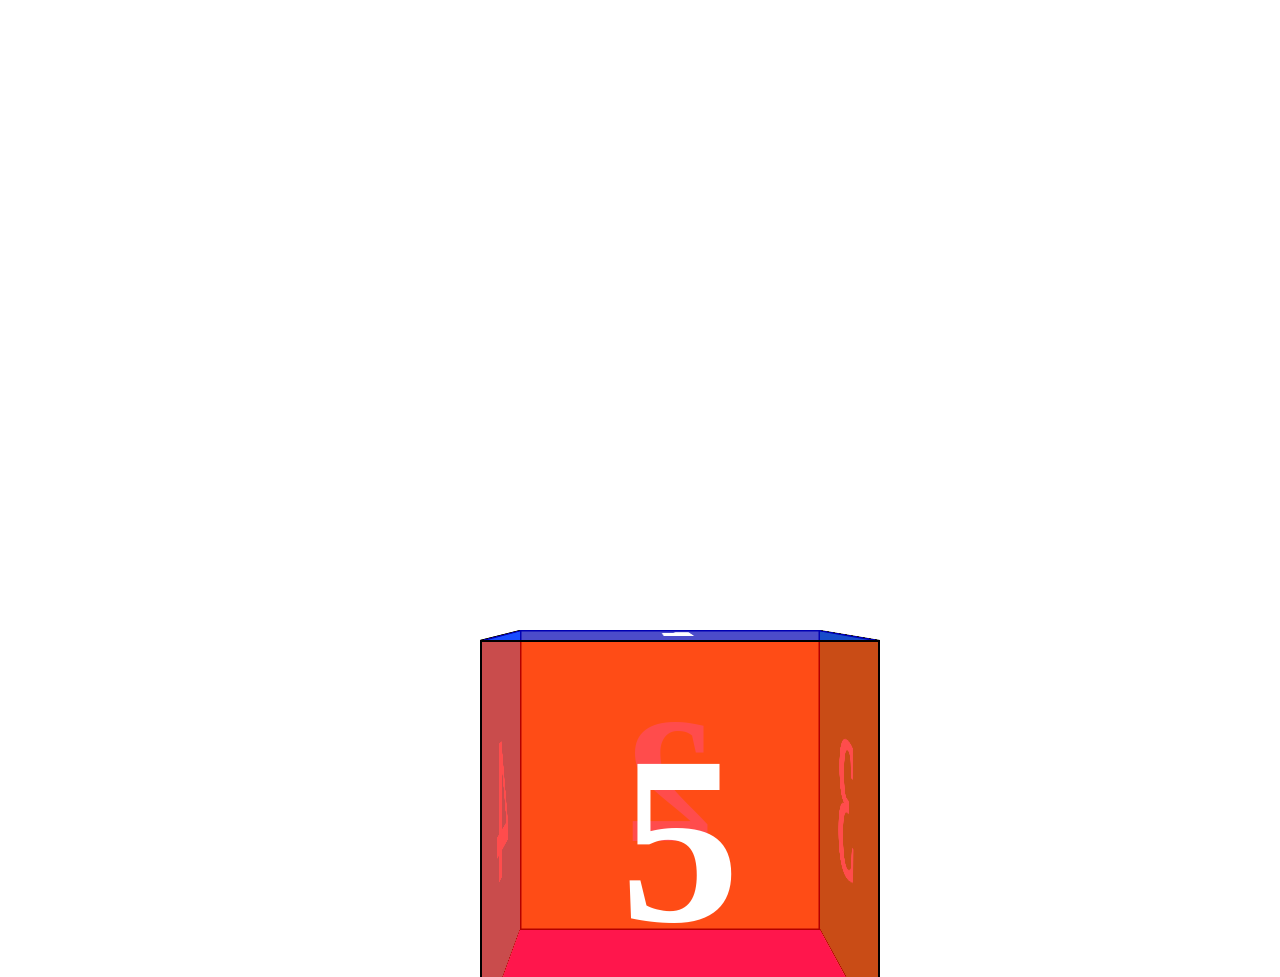
==== test_iot/index.html @ fbc9cf0f "init repo" ====
<!DOCTYPE html>
<html lang="en">
  <head>
    <meta charset="UTF-8" />
    <meta name="viewport" content="width=device-width, initial-scale=1.0" />
    <link rel="stylesheet" type="text/css" href="style/index.css" />

    <title>AWS_IoT</title>
  </head>
  <body>
    <div class="container">
      <div
        id="cube"
        style="
          -webkit-transform: translateZ(-200px) rotateX(0deg) rotateY(0deg) rotateZ(0deg);
        "
      >
        <figure class="front">5</figure>
        <figure class="back">2</figure>
        <figure class="right">3</figure>
        <figure class="left">4</figure>
        <figure class="top">1</figure>
        <figure class="bottom">6</figure>
      </div>
    </div>

    <!-- <script src="style/index.js"></script> -->
    <script src="style/bundle.js"></script>
    <script src="style/aws-iot-sdk-browser-bundle.js"></script>
  </body>
</html>
---- test_iot/style/index.css ----
.container {
  width: 400px;
  height: 400px;
  position: relative;
  margin: 400px auto 0;
  /*border: 1px solid #CCC;*/
  -webkit-perspective: 1200px;
  -moz-perspective: 1200px;
  -o-perspective: 1200px;
  perspective: 1200px;
}
#cube {
  width: 100%;
  height: 100%;
  position: absolute;
  -webkit-transform-style: preserve-3d;
  -moz-transform-style: preserve-3d;
  -o-transform-style: preserve-3d;
  transform-style: preserve-3d;
  -webkit-transform: translateZ(-200px);
  -moz-transform: translateZ(-200px);
  -o-transform: translateZ(-200px);
  transform: translateZ(-200px);
}
#cube figure {
  display: block;
  position: absolute;
  width: 396px;
  height: 396px;
  border: 2px solid black;
  line-height: 396px;
  font-size: 240px;
  font-weight: bold;
  color: white;
  text-align: center;
}
#cube .front {
  background: hsla(0, 100%, 50%, 0.7);
}
#cube .back {
  background: hsla(60, 100%, 50%, 0.7);
}
#cube .right {
  background: hsla(120, 100%, 50%, 0.7);
}
#cube .left {
  background: hsla(180, 100%, 50%, 0.7);
}
#cube .top {
  background: hsla(240, 100%, 50%, 0.7);
}
#cube .bottom {
  background: hsla(300, 100%, 50%, 0.7);
}
#cube .front {
  -webkit-transform: translateZ(200px);
  -moz-transform: translateZ(200px);
  -o-transform: translateZ(200px);
  transform: translateZ(200px);
}
#cube .back {
  -webkit-transform: rotateY(180deg) translateZ(200px);
  -moz-transform: rotateY(180deg) translateZ(200px);
  -o-transform: rotateY(180deg) translateZ(200px);
  transform: rotateY(180deg) translateZ(200px);
}
#cube .right {
  -webkit-transform: rotateY(90deg) translateZ(200px);
  -moz-transform: rotateY(90deg) translateZ(200px);
  -o-transform: rotateY(90deg) translateZ(200px);
  transform: rotateY(90deg) translateZ(200px);
}
#cube .left {
  -webkit-transform: rotateY(-90deg) translateZ(200px);
  -moz-transform: rotateY(-90deg) translateZ(200px);
  -o-transform: rotateY(-90deg) translateZ(200px);
  transform: rotateY(-90deg) translateZ(200px);
}
#cube .top {
  -webkit-transform: rotateX(90deg) translateZ(200px);
  -moz-transform: rotateX(90deg) translateZ(200px);
  -o-transform: rotateX(90deg) translateZ(200px);
  transform: rotateX(90deg) translateZ(200px);
}
#cube .bottom {
  -webkit-transform: rotateX(-90deg) translateZ(200px);
  -moz-transform: rotateX(-90deg) translateZ(200px);
  -o-transform: rotateX(-90deg) translateZ(200px);
  transform: rotateX(-90deg) translateZ(200px);
}
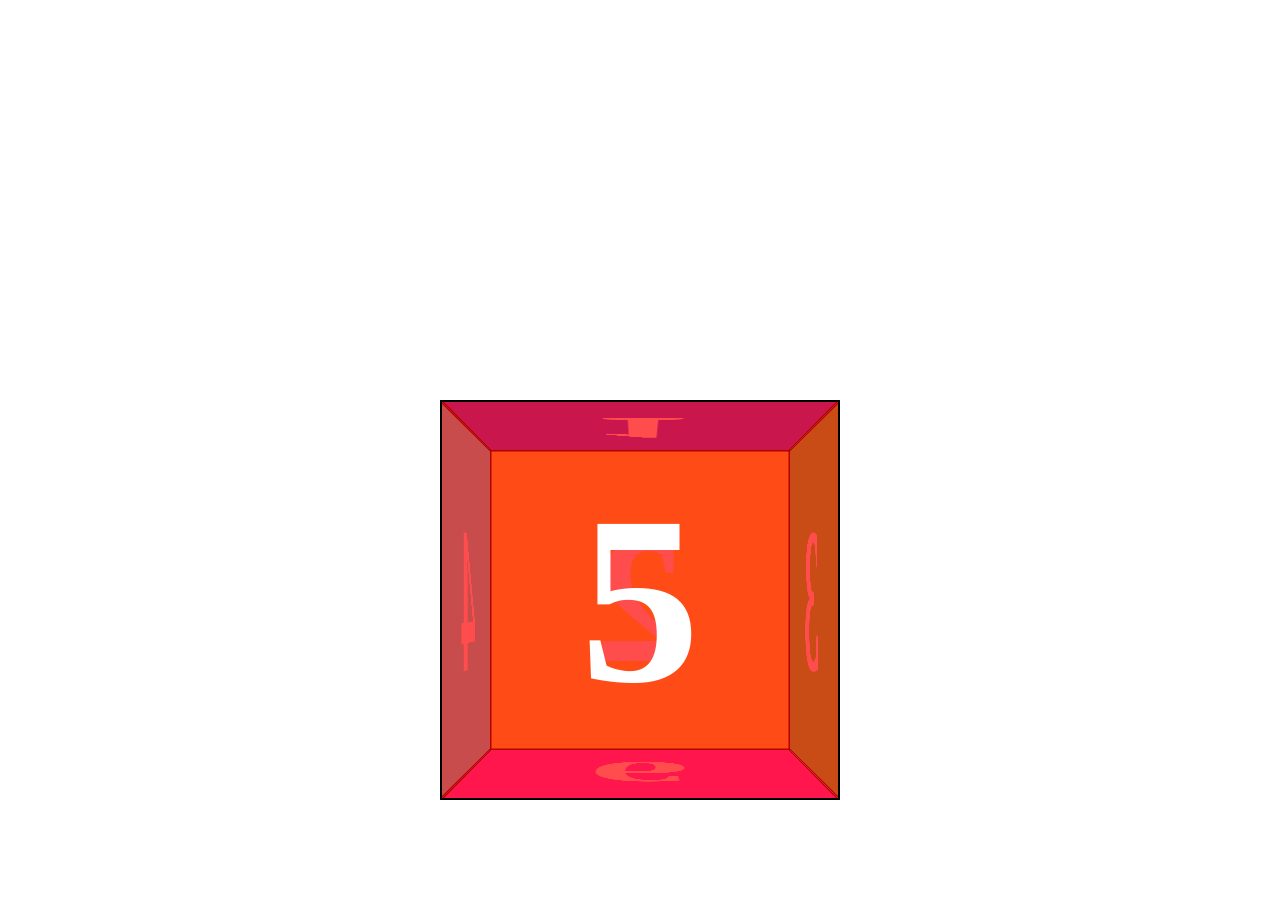
==== commit 566c8f76: "update" ====
--- a/test_iot/index.html
+++ b/test_iot/index.html
@@ -12,15 +12,16 @@
       <div
         id="cube"
         style="
-          -webkit-transform: translateZ(-200px) rotateX(0deg) rotateY(0deg) rotateZ(0deg);
+          -webkit-transform: translateZ(-200px) rotateX(0deg) rotateY(0deg)
+            rotateZ(0deg);
         "
       >
-        <figure class="front">5</figure>
-        <figure class="back">2</figure>
-        <figure class="right">3</figure>
-        <figure class="left">4</figure>
-        <figure class="top">1</figure>
-        <figure class="bottom">6</figure>
+        <div class="fig front">5</div>
+        <div class="fig back">2</div>
+        <div class="fig right">3</div>
+        <div class="fig left">4</div>
+        <div class="fig top">1</div>
+        <div class="fig bottom">6</div>
       </div>
     </div>
 
--- a/test_iot/style/index.css
+++ b/test_iot/style/index.css
@@ -10,9 +10,11 @@
   perspective: 1200px;
 }
 #cube {
-  width: 100%;
-  height: 100%;
+  width: 396px;
+  height: 396px;
   position: absolute;
+  /* background: black;
+  border: 10px solid white; */
   -webkit-transform-style: preserve-3d;
   -moz-transform-style: preserve-3d;
   -o-transform-style: preserve-3d;
@@ -22,7 +24,7 @@
   -o-transform: translateZ(-200px);
   transform: translateZ(-200px);
 }
-#cube figure {
+#cube .fig {
   display: block;
   position: absolute;
   width: 396px;
